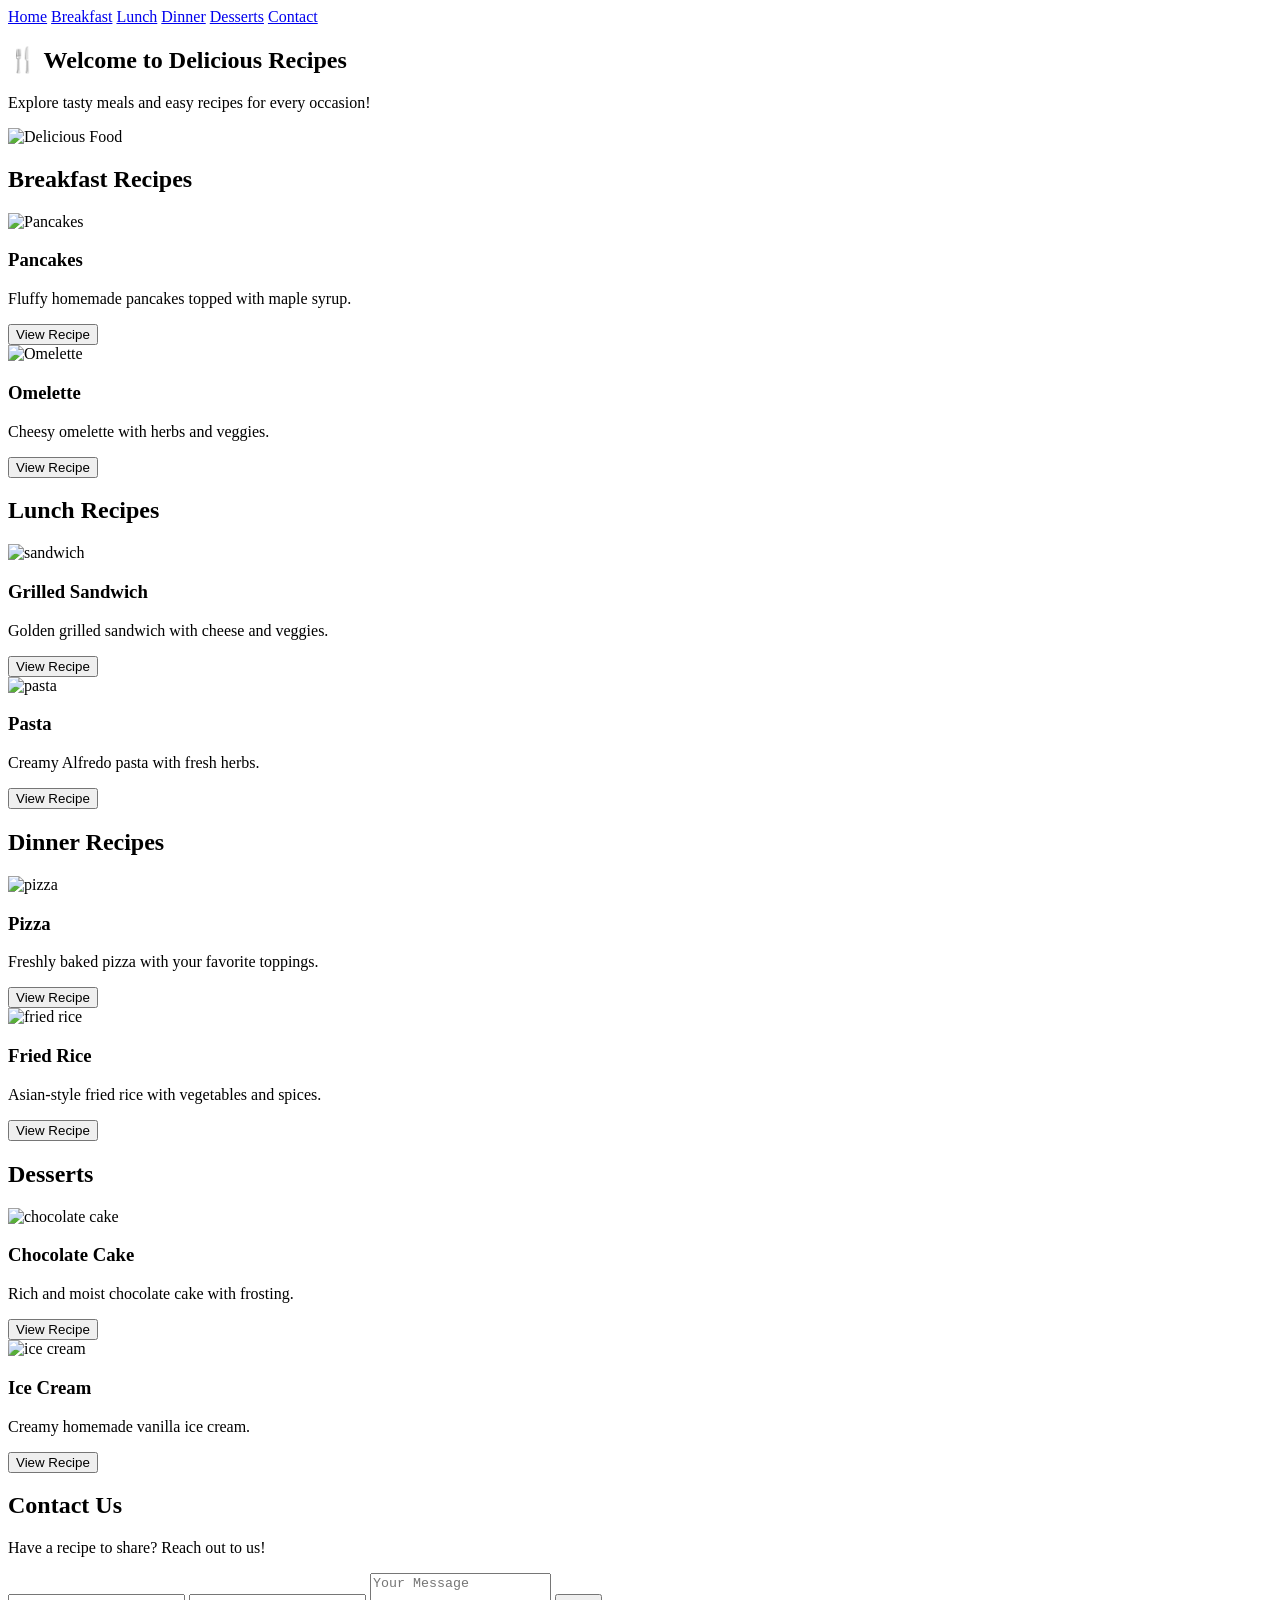
==== index.html @ 15e744cb "Update and rename navigation menu/index.html to index.html" ====
<!DOCTYPE html>
<html lang="en">
<head>
  <meta charset="UTF-8">
  <meta name="viewport" content="width=device-width, initial-scale=1.0">
  <title>Delicious Recipes</title>
  <link rel="stylesheet" href="style.css">
</head>
<body>

  <nav>
    <a href="#home">Home</a>
    <a href="#breakfast">Breakfast</a>
    <a href="#lunch">Lunch</a>
    <a href="#dinner">Dinner</a>
    <a href="#desserts">Desserts</a>
    <a href="#contact">Contact</a>
  </nav>

  <section id="home" class="home">
    <h1>🍴 Welcome to Delicious Recipes</h1>
    <p>Explore tasty meals and easy recipes for every occasion!</p>
    <img src="images/home-food.jpg" alt="Delicious Food">
  </section>

  <section id="breakfast" class="breakfast">
    <h1>Breakfast Recipes</h1>
    <div class="recipe-grid">
      <div class="recipe-card">
        <img src="images/pancakes.jpg" alt="Pancakes">
        <h3>Pancakes</h3>
        <p>Fluffy homemade pancakes topped with maple syrup.</p>
        <button>View Recipe</button>
      </div>
      <div class="recipe-card">
        <img src="images/omelette.jpg" alt="Omelette">
        <h3>Omelette</h3>
        <p>Cheesy omelette with herbs and veggies.</p>
        <button>View Recipe</button>
      </div>
    </div>
  </section>
  
  <section id="lunch" class="lunch">
    <h1>Lunch Recipes</h1>
    <div class="recipe-grid">
      <div class="recipe-card">
        <img src="images/sandwich.jpg" alt="sandwich">
        <h3>Grilled Sandwich</h3>
        <p>Golden grilled sandwich with cheese and veggies.</p>
        <button>View Recipe</button>
      </div>
      <div class="recipe-card">
        <img src="images/pasta.jpg" alt="pasta">
        <h3>Pasta</h3>
        <p>Creamy Alfredo pasta with fresh herbs.</p>
        <button>View Recipe</button>
      </div>
    </div>
  </section>

  <section id="dinner" class="dinner">
    <h1>Dinner Recipes</h1>
    <div class="recipe-grid">
      <div class="recipe-card">
        <img src="images/pizza.jpg" alt="pizza">
        <h3>Pizza</h3>
        <p>Freshly baked pizza with your favorite toppings.</p>
        <button>View Recipe</button>
      </div>
      <div class="recipe-card">
        <img src="images/fried rice.jpg" alt="fried rice">
        <h3>Fried Rice</h3>
        <p>Asian-style fried rice with vegetables and spices.</p>
        <button>View Recipe</button>
      </div>
    </div>
  </section>

  <section id="desserts" class="desserts">
    <h1>Desserts</h1>
    <div class="recipe-grid">
      <div class="recipe-card">
         <img src="images/chocolate cake.jpg" alt="chocolate cake">
        <h3>Chocolate Cake</h3>
        <p>Rich and moist chocolate cake with frosting.</p>
        <button>View Recipe</button>
      </div>
      <div class="recipe-card">
         <img src="images/ice cream.jpg" alt="ice cream">
        <h3>Ice Cream</h3>
        <p>Creamy homemade vanilla ice cream.</p>
        <button>View Recipe</button>
      </div>
    </div>
  </section>

  <section id="contact" class="contact">
    <h1>Contact Us</h1>
    <p>Have a recipe to share? Reach out to us!</p>
    <form>
      <input type="text" placeholder="Your Name" required>
      <input type="email" placeholder="Your Email" required>
      <textarea placeholder="Your Message"></textarea>
      <button type="submit">Send</button>
    </form>
  </section>

</body>
</html>
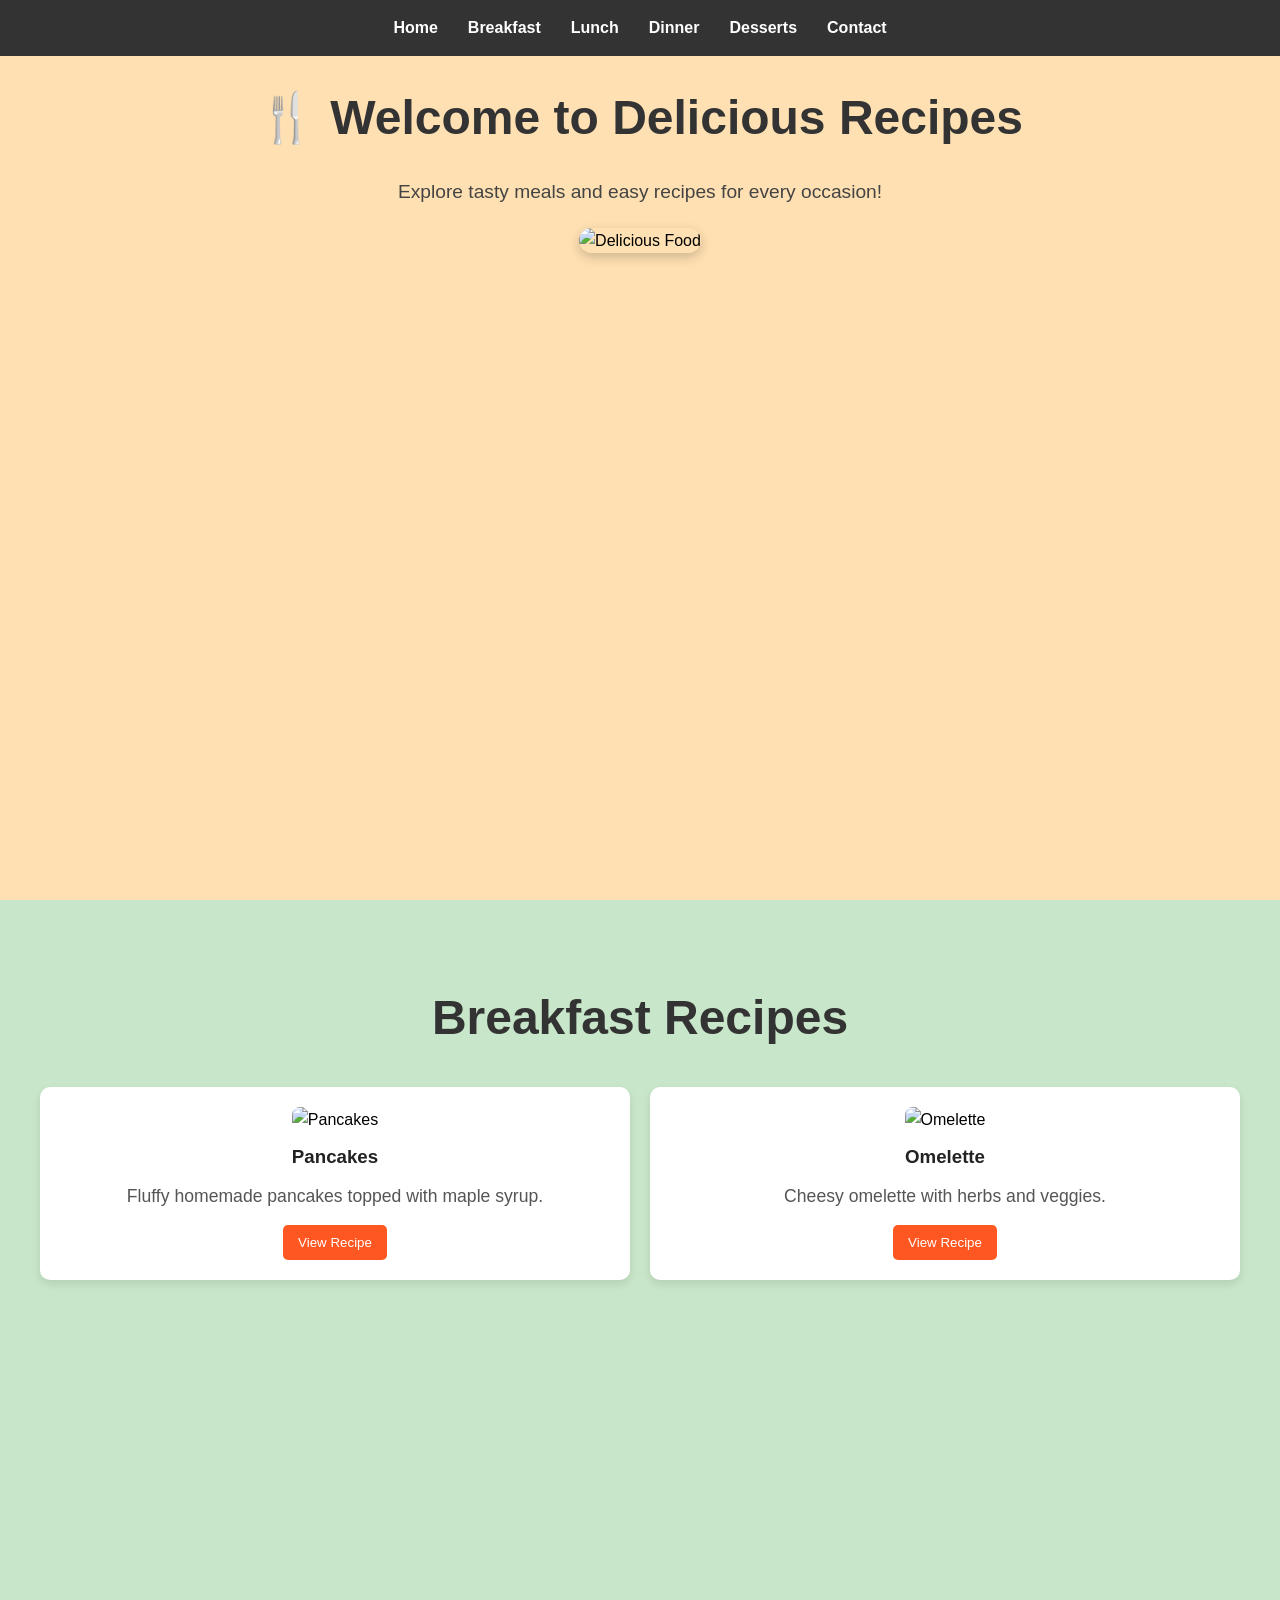
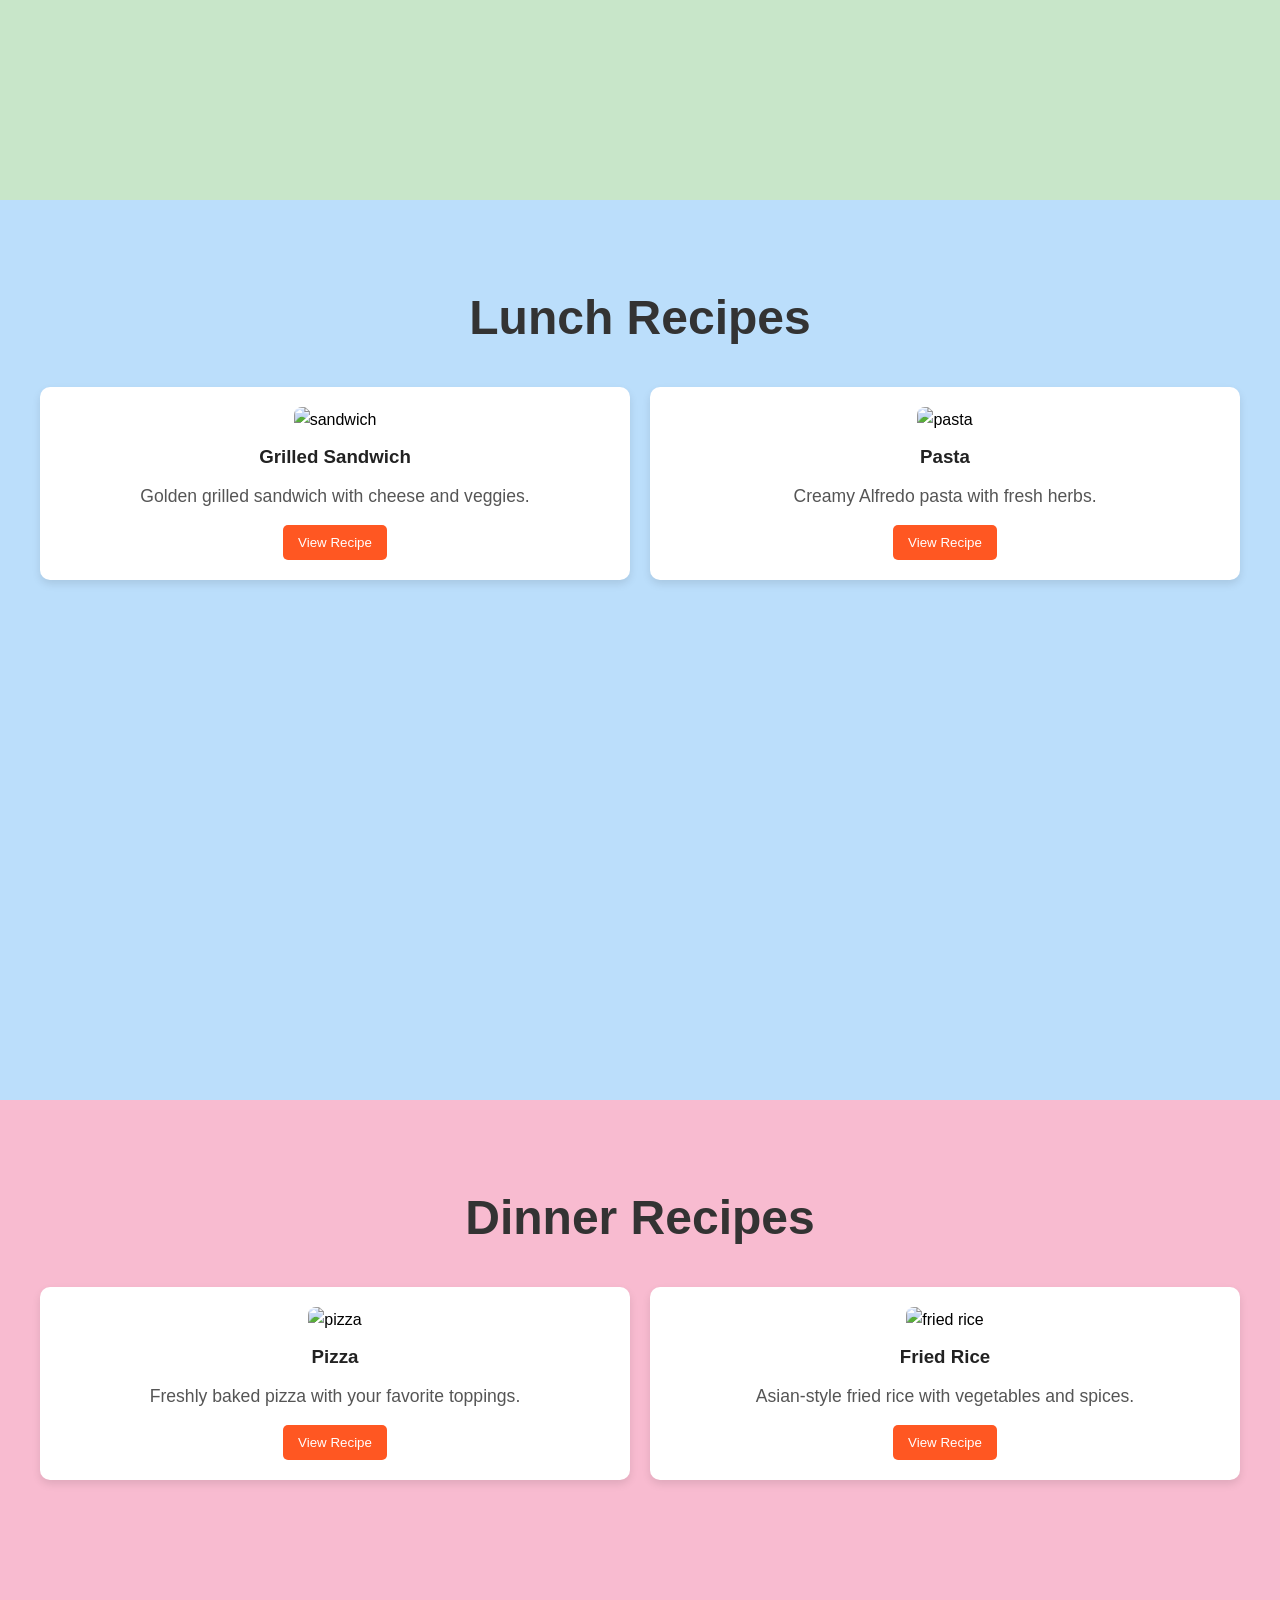
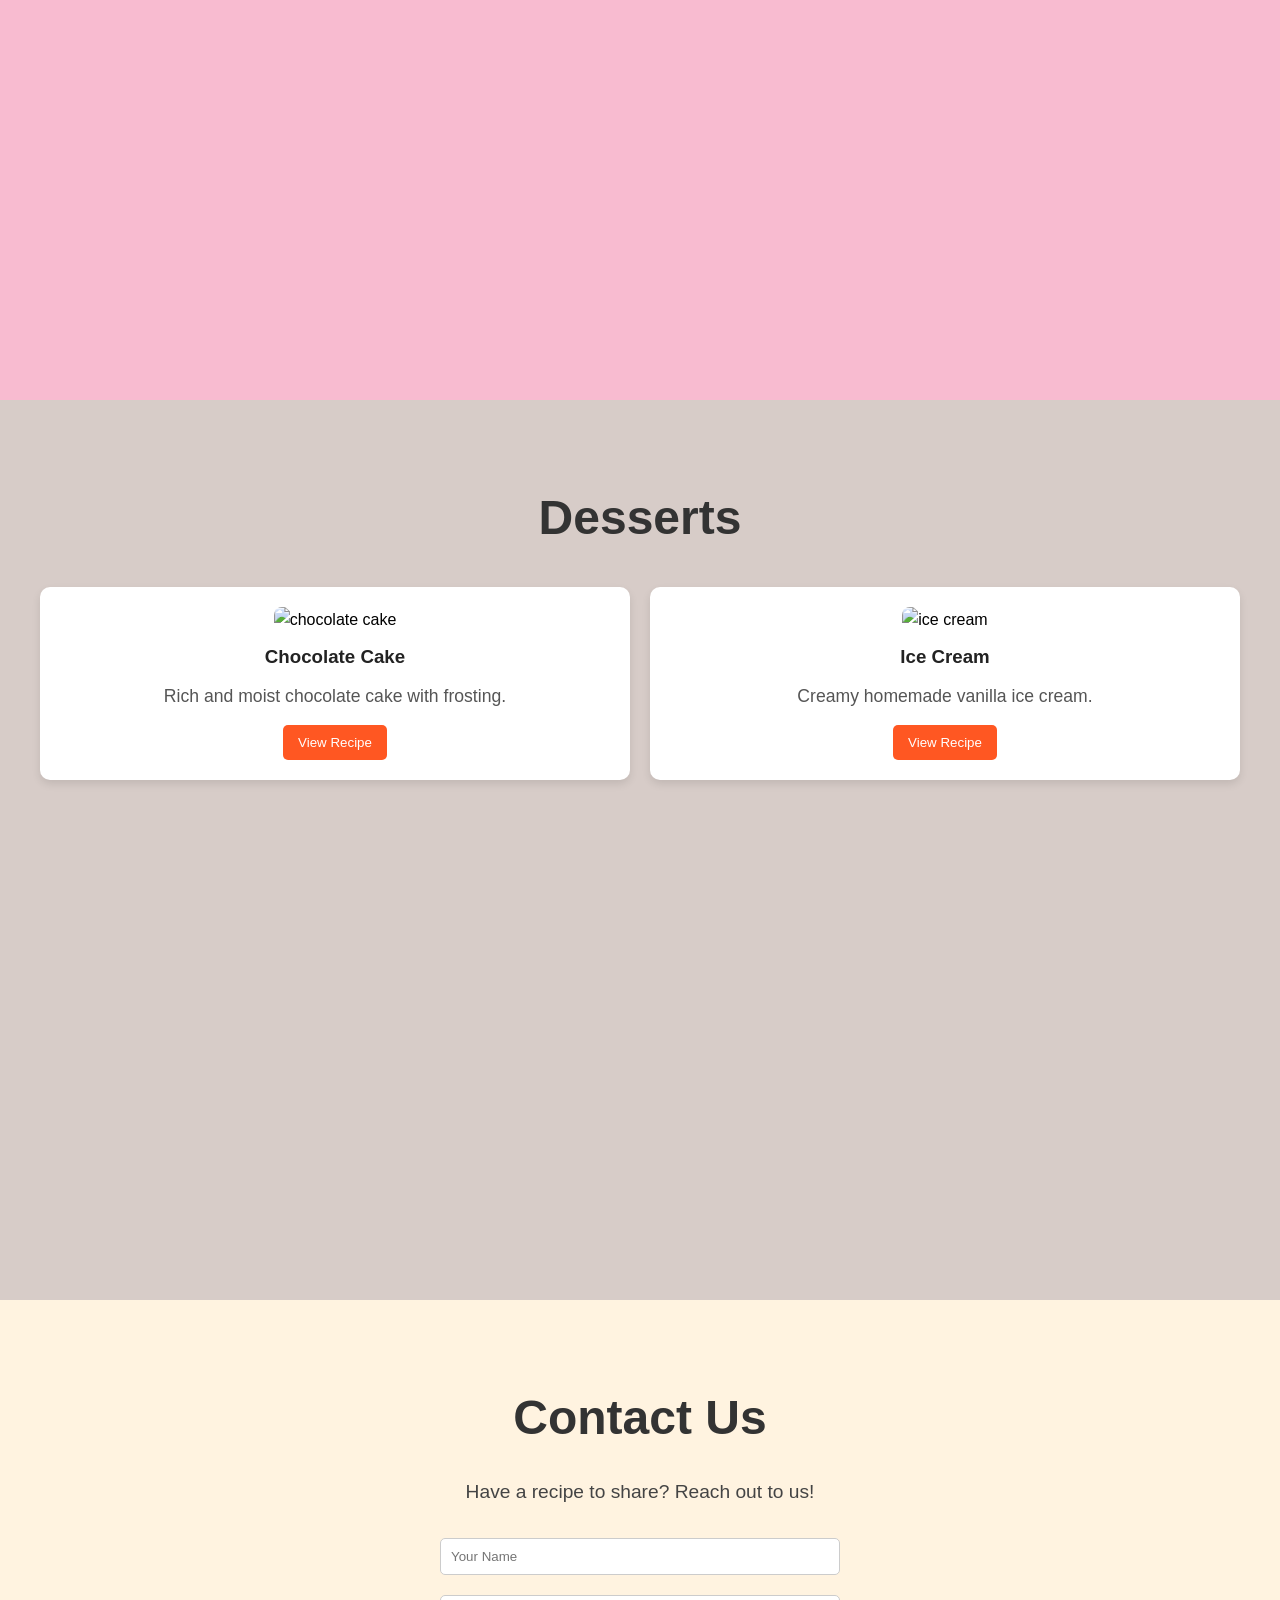
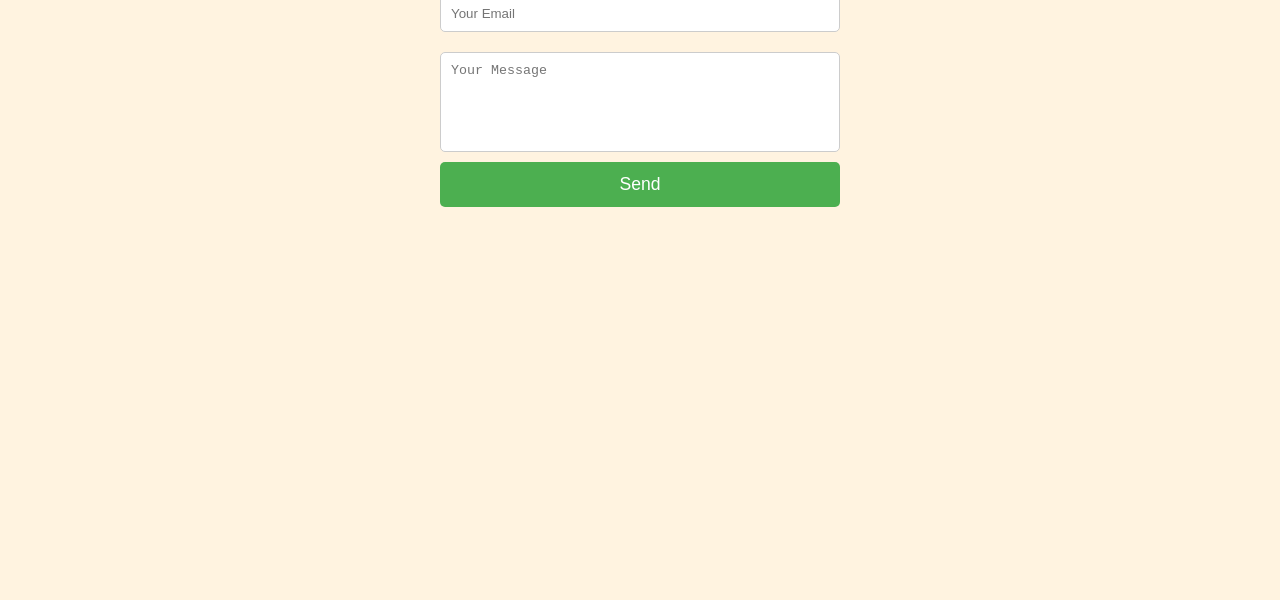
==== commit 9f7fbba1: "Update index.html" ====
--- a/index.html
+++ b/index.html
@@ -20,7 +20,7 @@
   <section id="home" class="home">
     <h1>🍴 Welcome to Delicious Recipes</h1>
     <p>Explore tasty meals and easy recipes for every occasion!</p>
-    <img src="images/home-food.jpg" alt="Delicious Food">
+    <img src="images/Delicious.JPG" alt="Delicious Food">
   </section>
 
   <section id="breakfast" class="breakfast">
@@ -116,3 +116,4 @@
 
 
 
+
--- a/style.css
+++ b/style.css
@@ -0,0 +1,156 @@
+*{
+  margin: 0;
+  padding: 0;
+  box-sizing: border-box;
+}
+
+body {
+  font-family: Arial, sans-serif;
+  line-height: 1.6;
+  background: #fafafa;
+}
+
+nav {
+  background: #333;
+  position: fixed;
+  top: 0;
+  left: 0;
+  width: 100%;
+  padding: 15px 20px;
+  display: flex;
+  justify-content: center;
+  z-index: 1000;
+}
+
+nav a {
+  color: white;
+  text-decoration: none;
+  margin: 0 15px;
+  font-weight: bold;
+  transition: color 0.3s, transform 0.2s;
+}
+
+nav a:hover {
+  color: #ff5722;
+  transform: scale(1.1);
+}
+
+section {
+  min-height: 100vh;
+  padding: 80px 20px;
+  text-align: center;
+}
+
+.home { background: #ffe0b2; }
+.breakfast { background: #c8e6c9; }
+.lunch { background: #bbdefb; }
+.dinner { background: #f8bbd0; }
+.desserts { background: #d7ccc8; }
+.contact { background: #fff3e0; }
+
+h1 {
+  font-size: 3rem;
+  margin-bottom: 20px;
+  color: #333;
+}
+
+p {
+  font-size: 1.2rem;
+  max-width: 700px;
+  margin: auto;
+  color: #444;
+}
+
+.recipe-grid {
+  display: grid;
+  grid-template-columns: repeat(auto-fit, minmax(220px, 1fr));
+  gap: 20px;
+  margin-top: 30px;
+  padding: 0 20px;
+}
+
+.recipe-card {
+  background: white;
+  padding: 20px;
+  border-radius: 10px;
+  box-shadow: 0 4px 8px rgba(0,0,0,0.1);
+  transition: transform 0.3s;
+}
+
+.recipe-card:hover {
+  transform: translateY(-5px);
+}
+
+.recipe-card h3 {
+  margin-bottom: 10px;
+  color: #222;
+}
+
+.recipe-card p {
+  font-size: 1.1rem;
+  margin-bottom: 15px;
+  color: #555;
+}
+
+button {
+  background: #ff5722;
+  color: white;
+  border: none;
+  padding: 10px 15px;
+  border-radius: 5px;
+  cursor: pointer;
+  transition: background 0.3s;
+}
+
+button:hover {
+  background: #e64a19;
+}
+
+form {
+  max-width: 400px;
+  margin: 20px auto;
+  display: flex;
+  flex-direction: column;
+}
+
+form input, form textarea {
+  margin: 10px 0;
+  padding: 10px;
+  border-radius: 5px;
+  border: 1px solid #ccc;
+}
+
+form textarea {
+  resize: none;
+  height: 100px;
+}
+
+form button {
+  background: #4caf50;
+  padding: 12px;
+  font-size: 1.1rem;
+}
+
+form button:hover {
+  background: #388e3c;
+}
+
+html {
+  scroll-behavior: smooth;
+}
+
+.home img {
+  margin-top: 20px;
+  max-width: 90%;
+  height: auto;
+  border-radius: 15px;
+  box-shadow: 0 4px 12px rgba(0,0,0,0.2);
+}
+.recipe-card img {
+  width: 100%;        
+  height: auto;       
+  max-height: 200px;  
+  object-fit: contain; 
+  border-radius: 8px;
+  margin-bottom: 10px;
+}
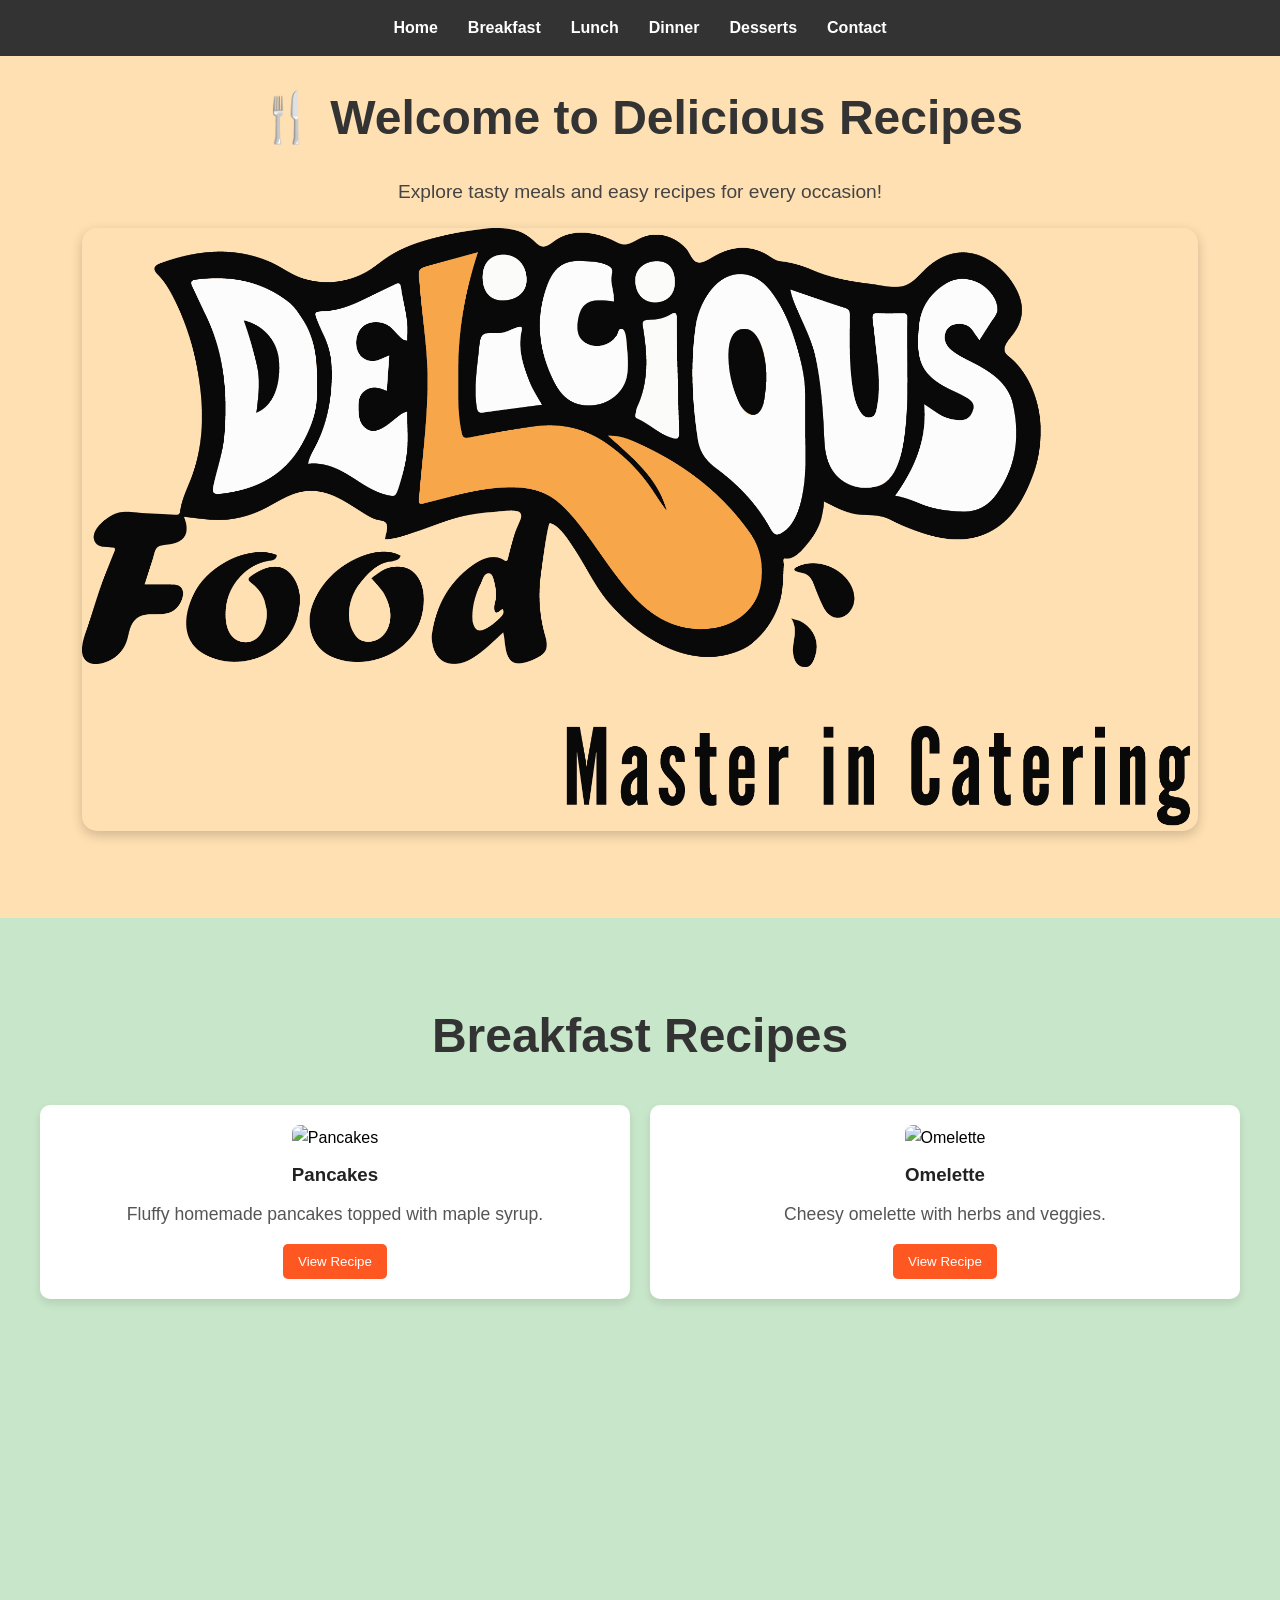
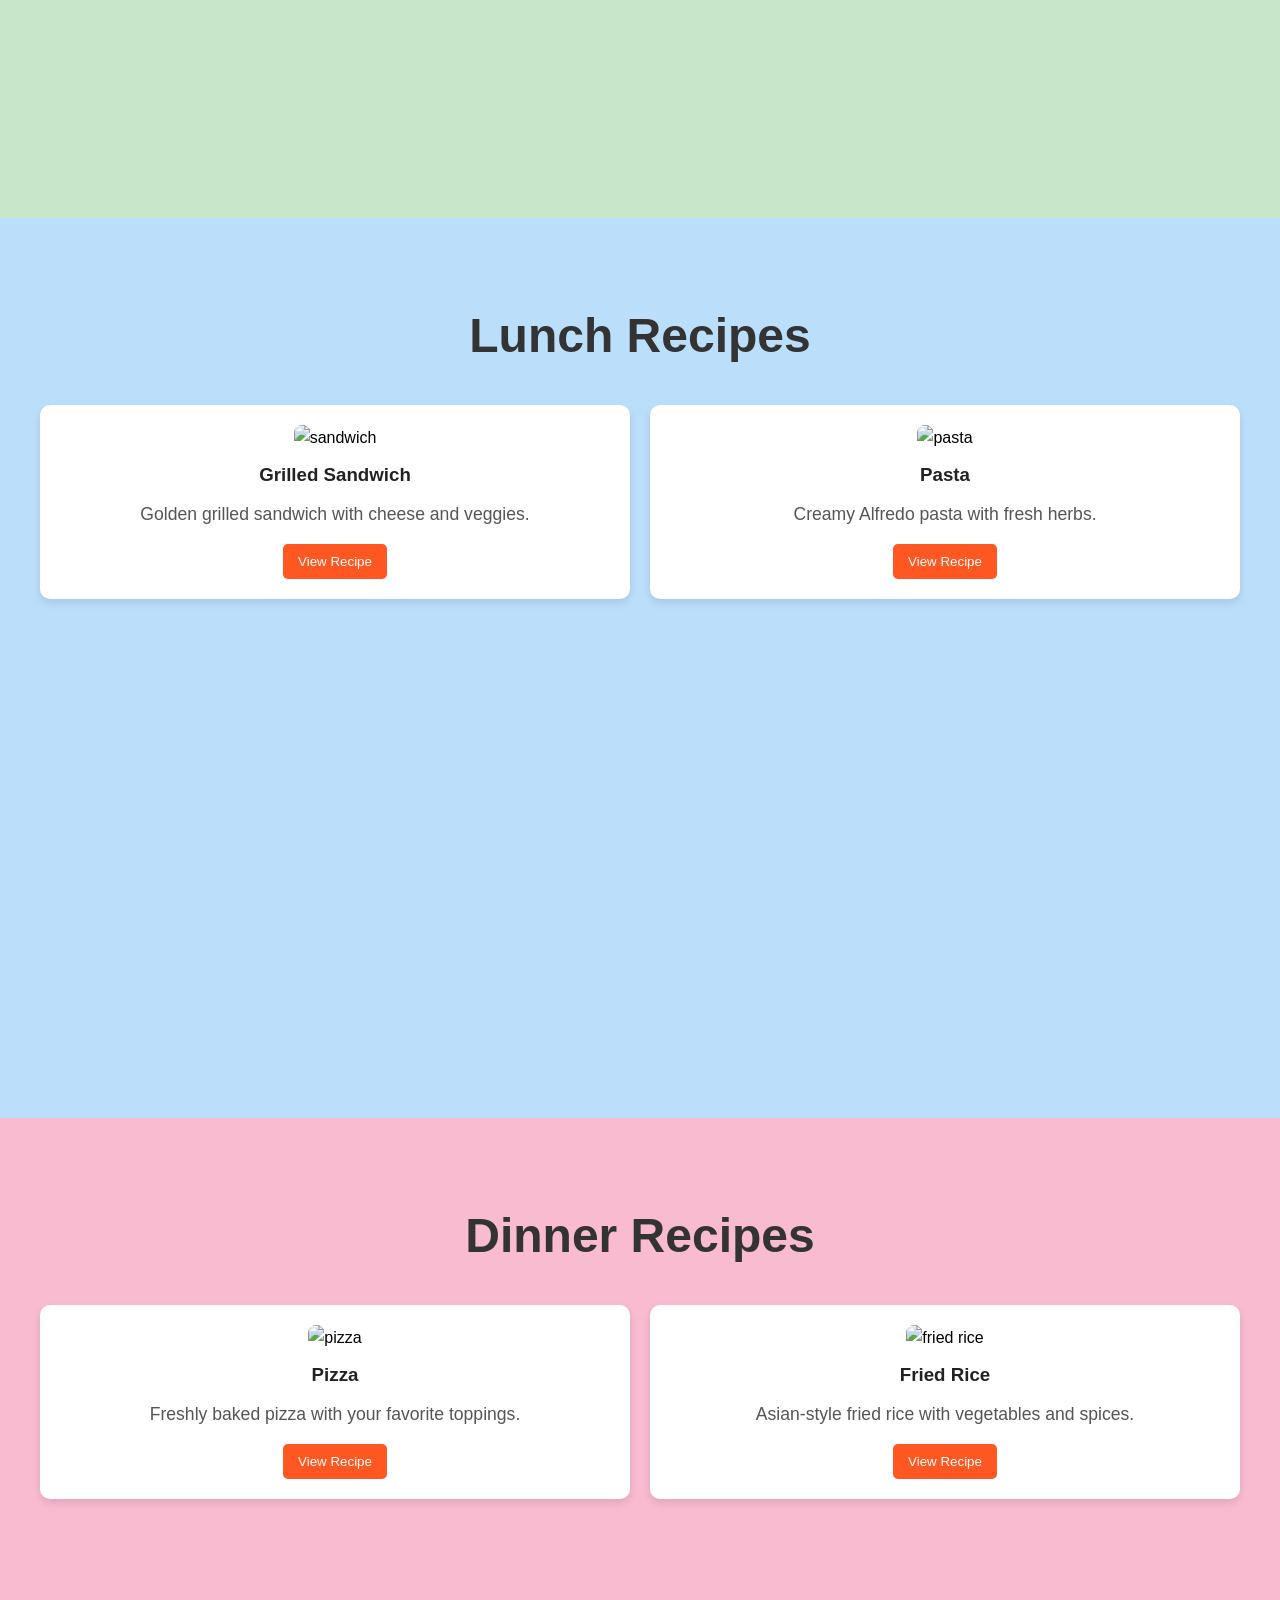
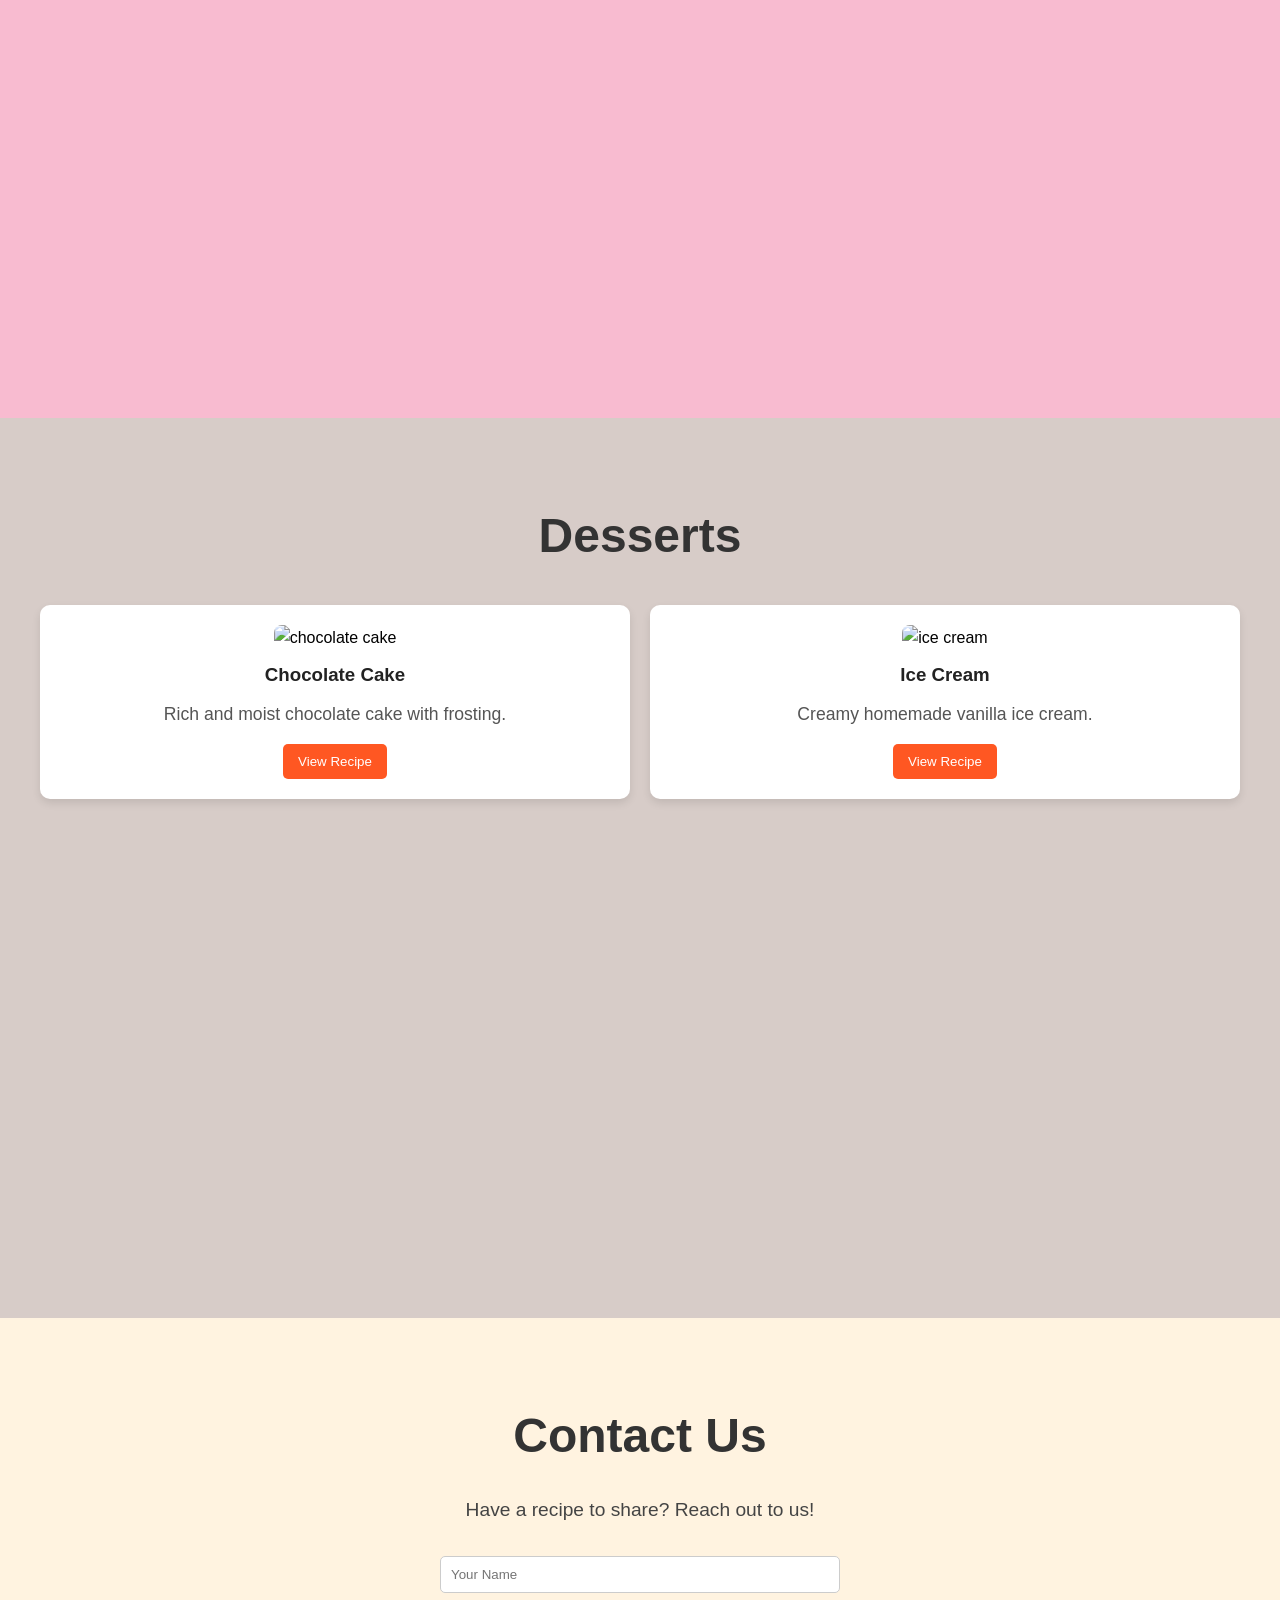
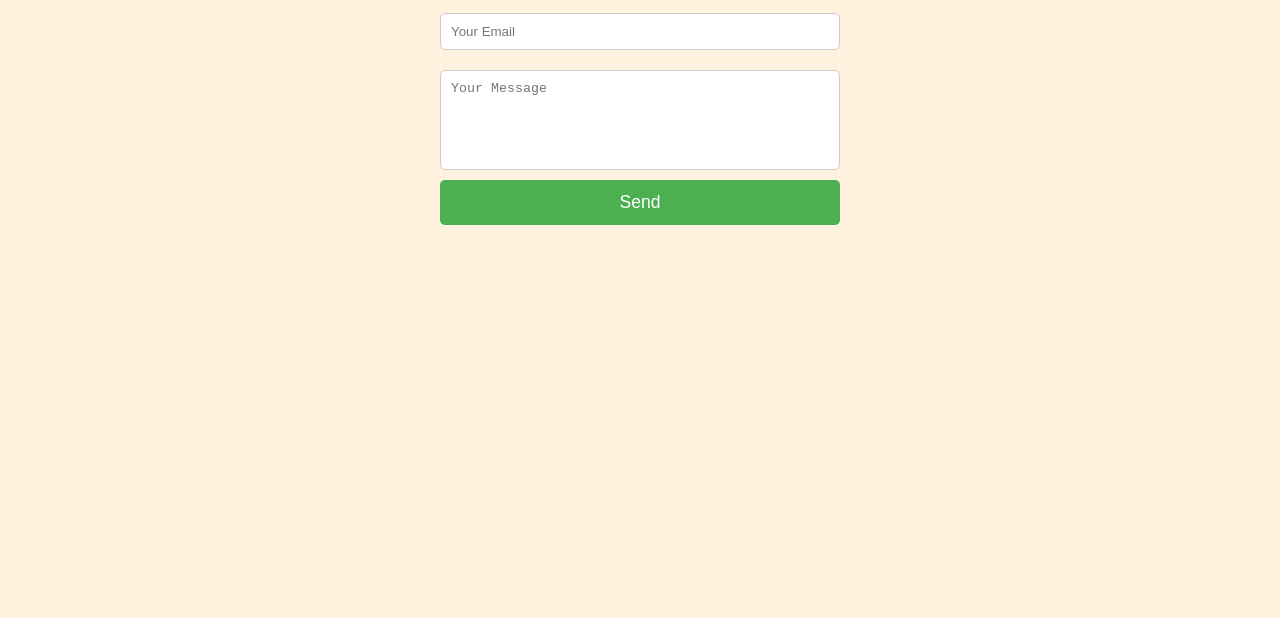
==== commit 470c4304: "Update index.html" ====
--- a/index.html
+++ b/index.html
@@ -20,7 +20,7 @@
   <section id="home" class="home">
     <h1>🍴 Welcome to Delicious Recipes</h1>
     <p>Explore tasty meals and easy recipes for every occasion!</p>
-    <img src="images/Delicious.JPG" alt="Delicious Food">
+    <img src="home-food.jpg" alt="home-food">
   </section>
 
   <section id="breakfast" class="breakfast">
@@ -117,3 +117,4 @@
 
 
 
+
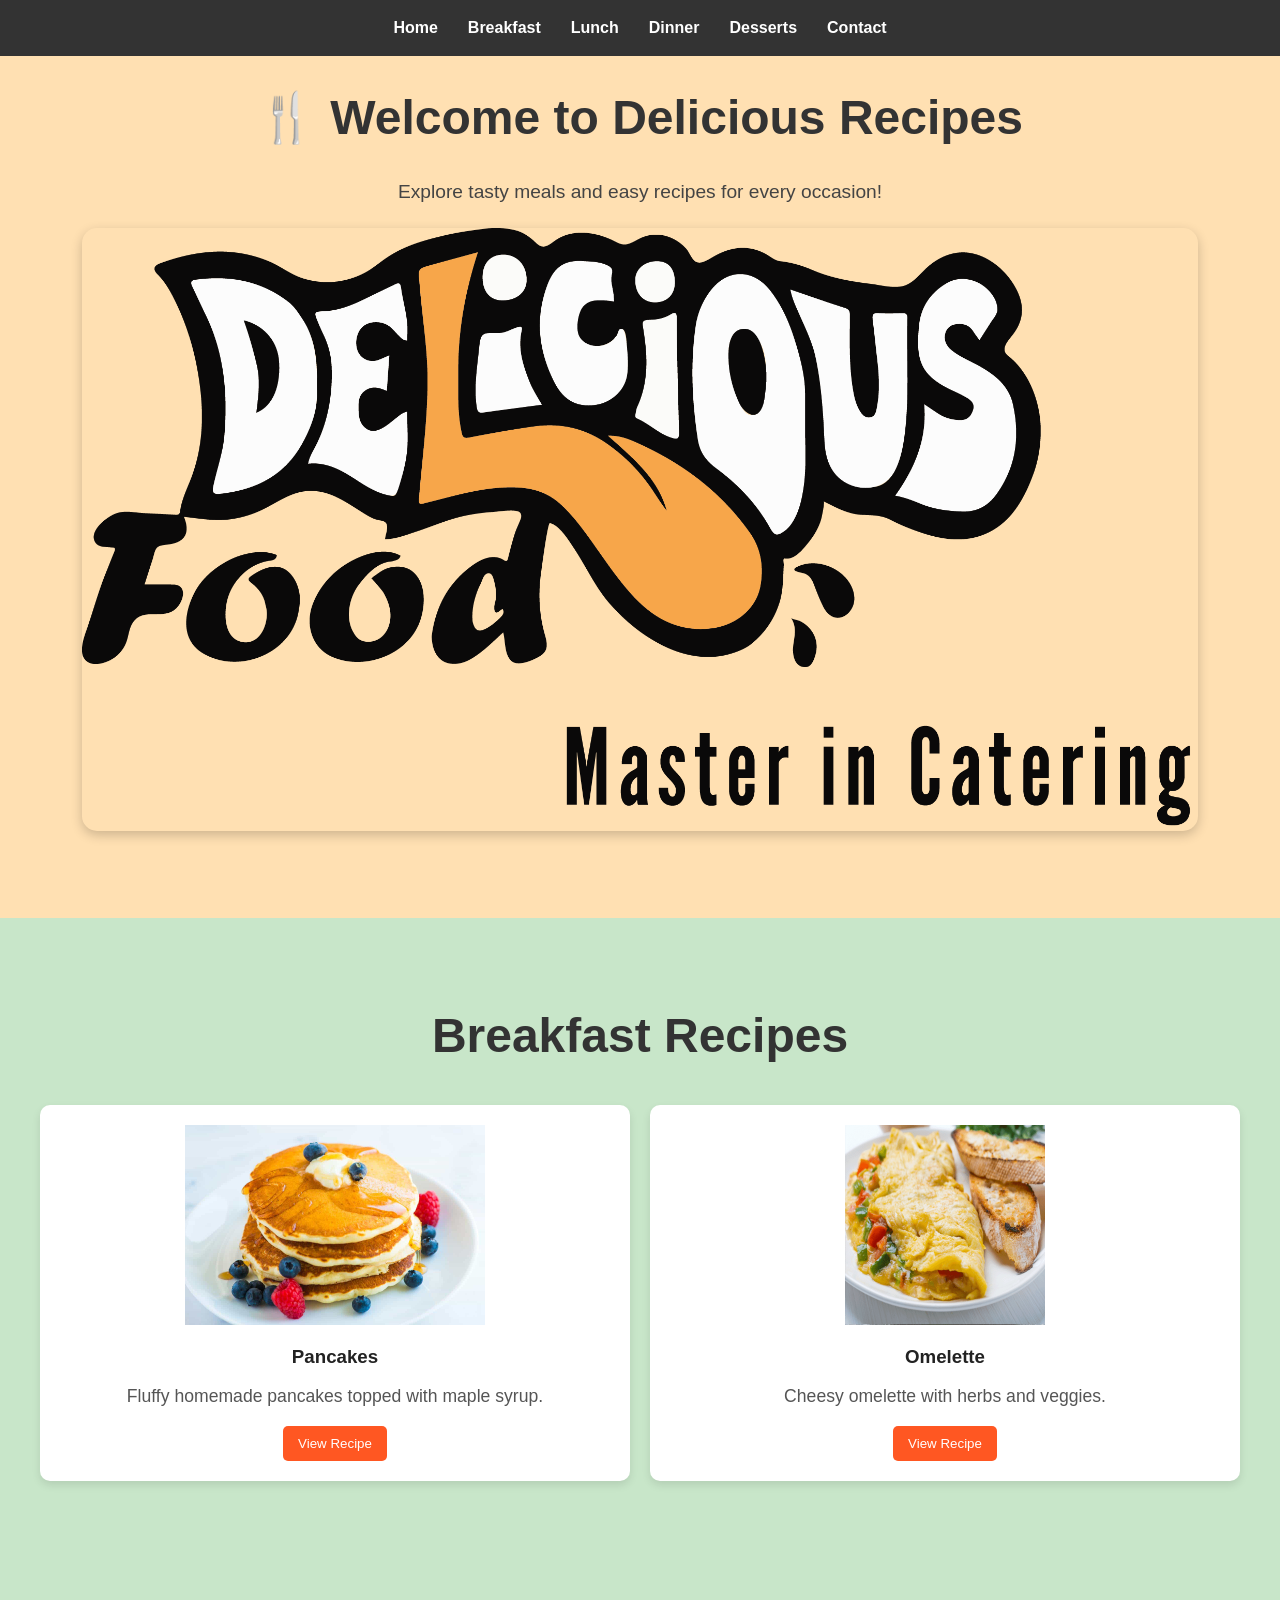
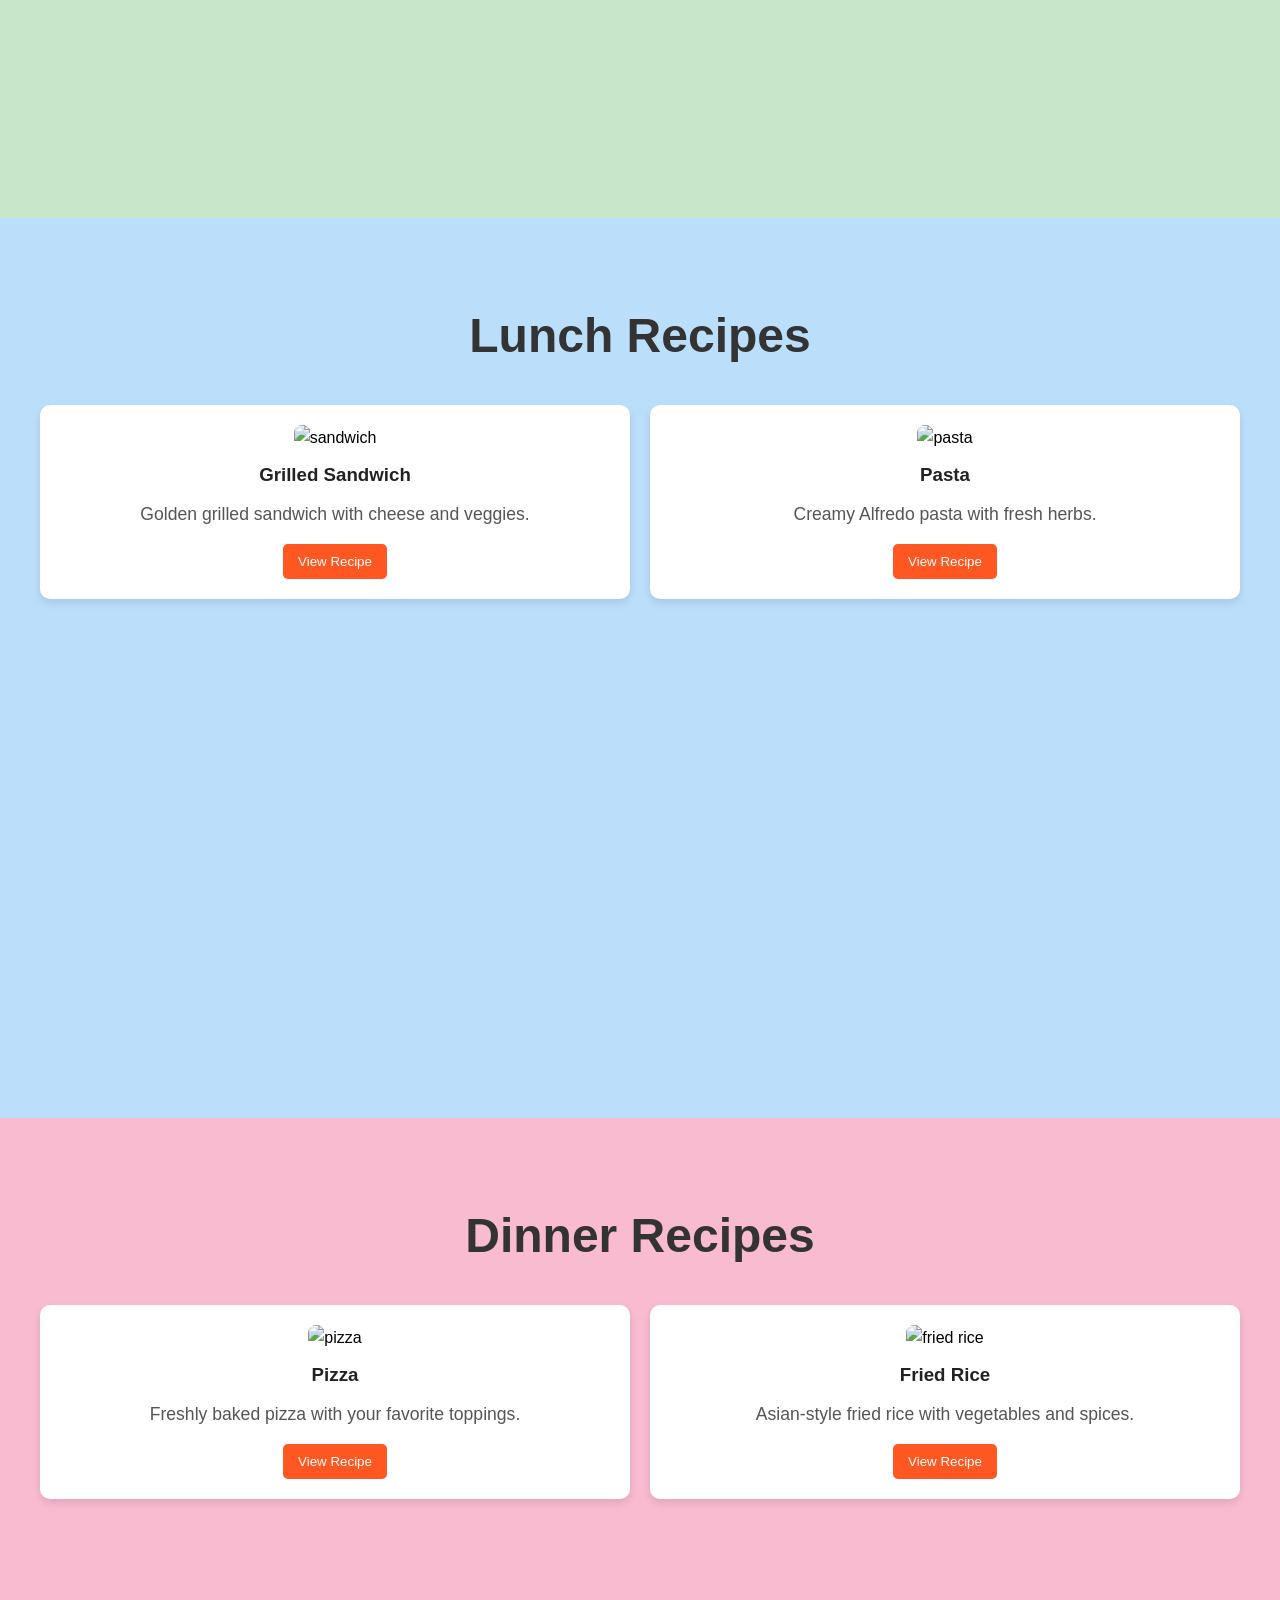
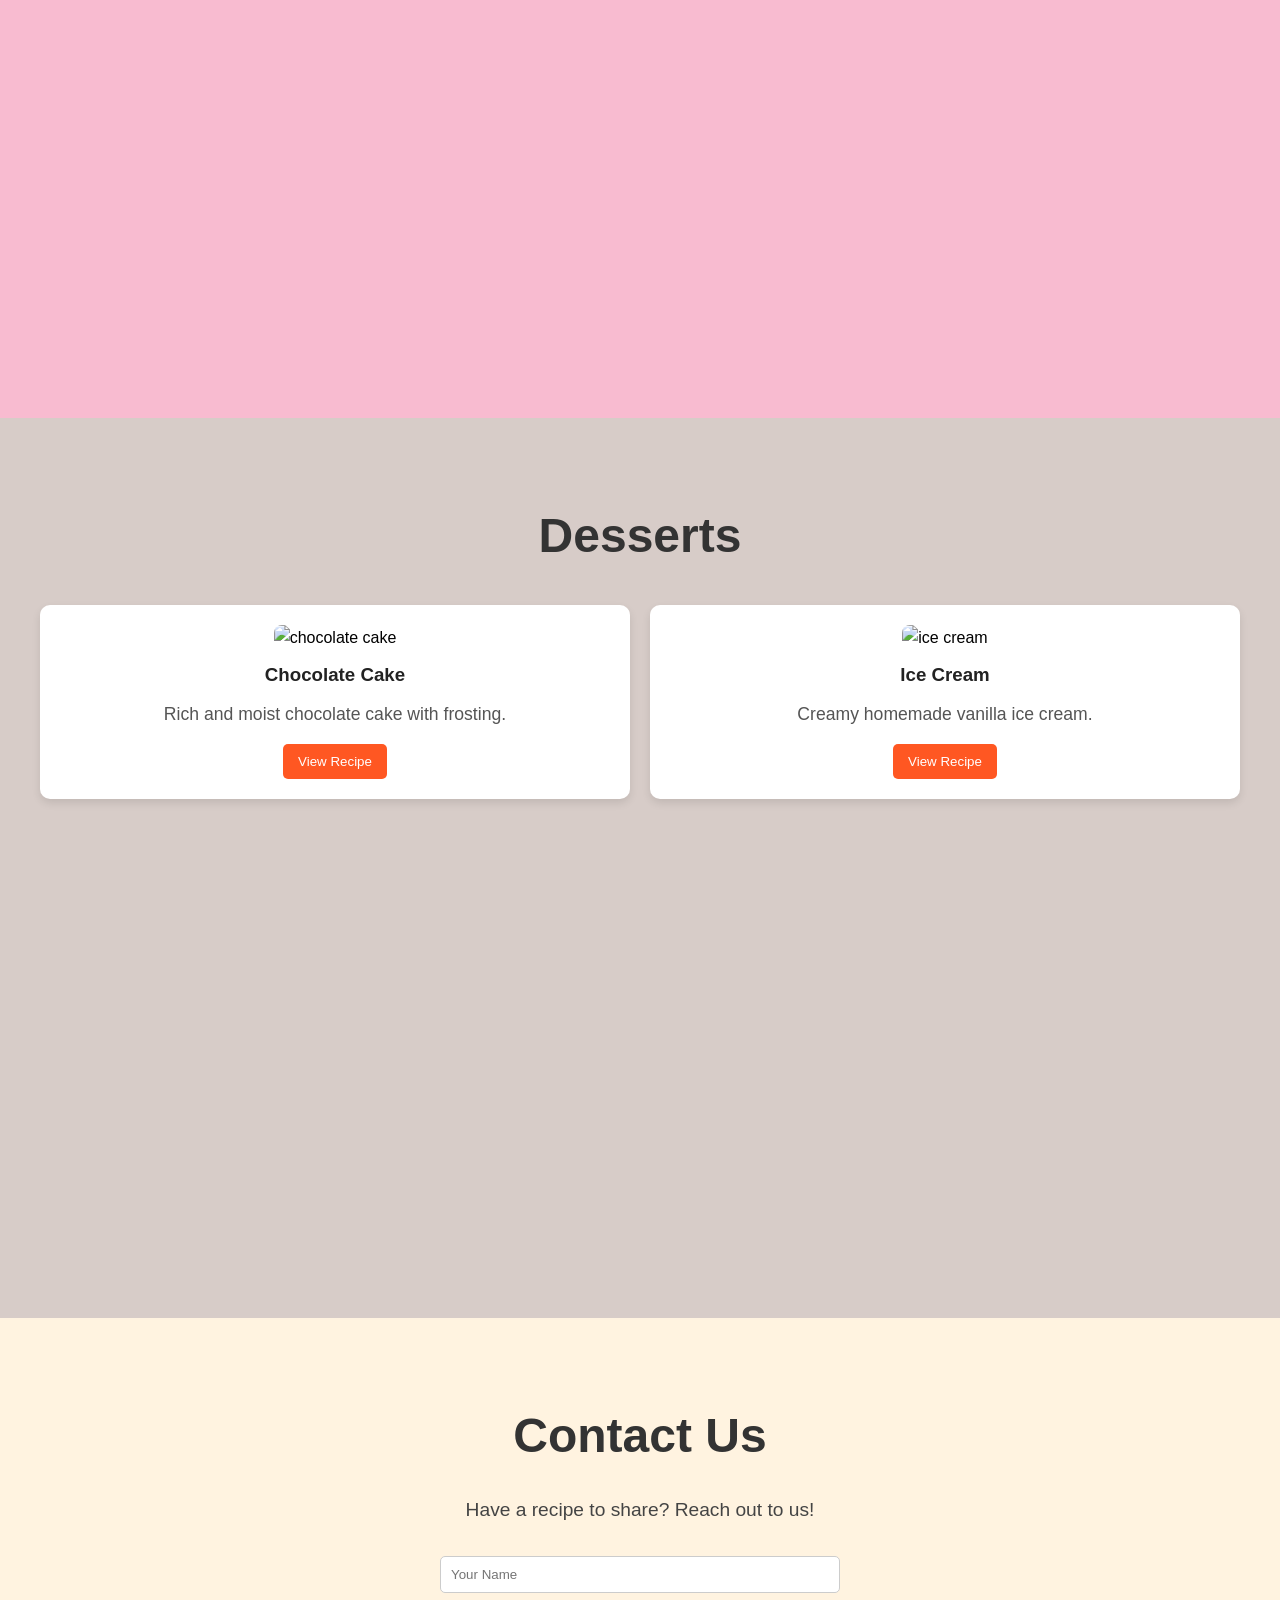
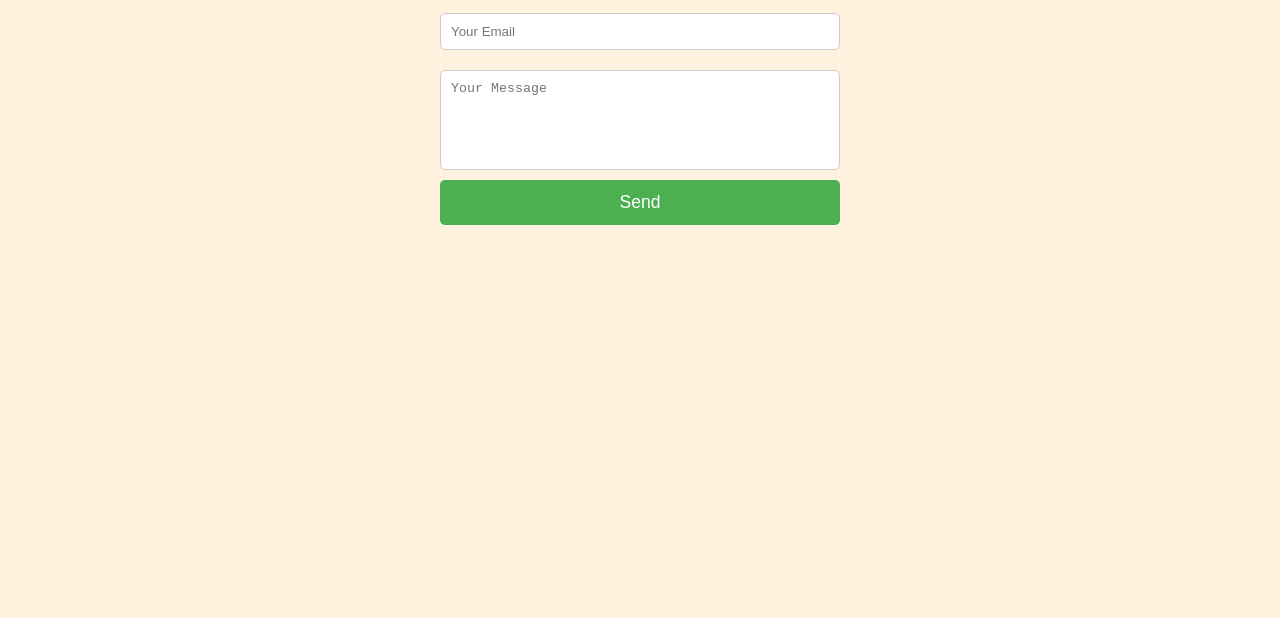
==== commit 02e15068: "Update index.html" ====
--- a/index.html
+++ b/index.html
@@ -27,13 +27,13 @@
     <h1>Breakfast Recipes</h1>
     <div class="recipe-grid">
       <div class="recipe-card">
-        <img src="images/pancakes.jpg" alt="Pancakes">
+        <img src="pancakes.jpg" alt="Pancakes">
         <h3>Pancakes</h3>
         <p>Fluffy homemade pancakes topped with maple syrup.</p>
         <button>View Recipe</button>
       </div>
       <div class="recipe-card">
-        <img src="images/omelette.jpg" alt="Omelette">
+        <img src="omelette.jpg" alt="Omelette">
         <h3>Omelette</h3>
         <p>Cheesy omelette with herbs and veggies.</p>
         <button>View Recipe</button>
@@ -118,3 +118,4 @@
 
 
 
+
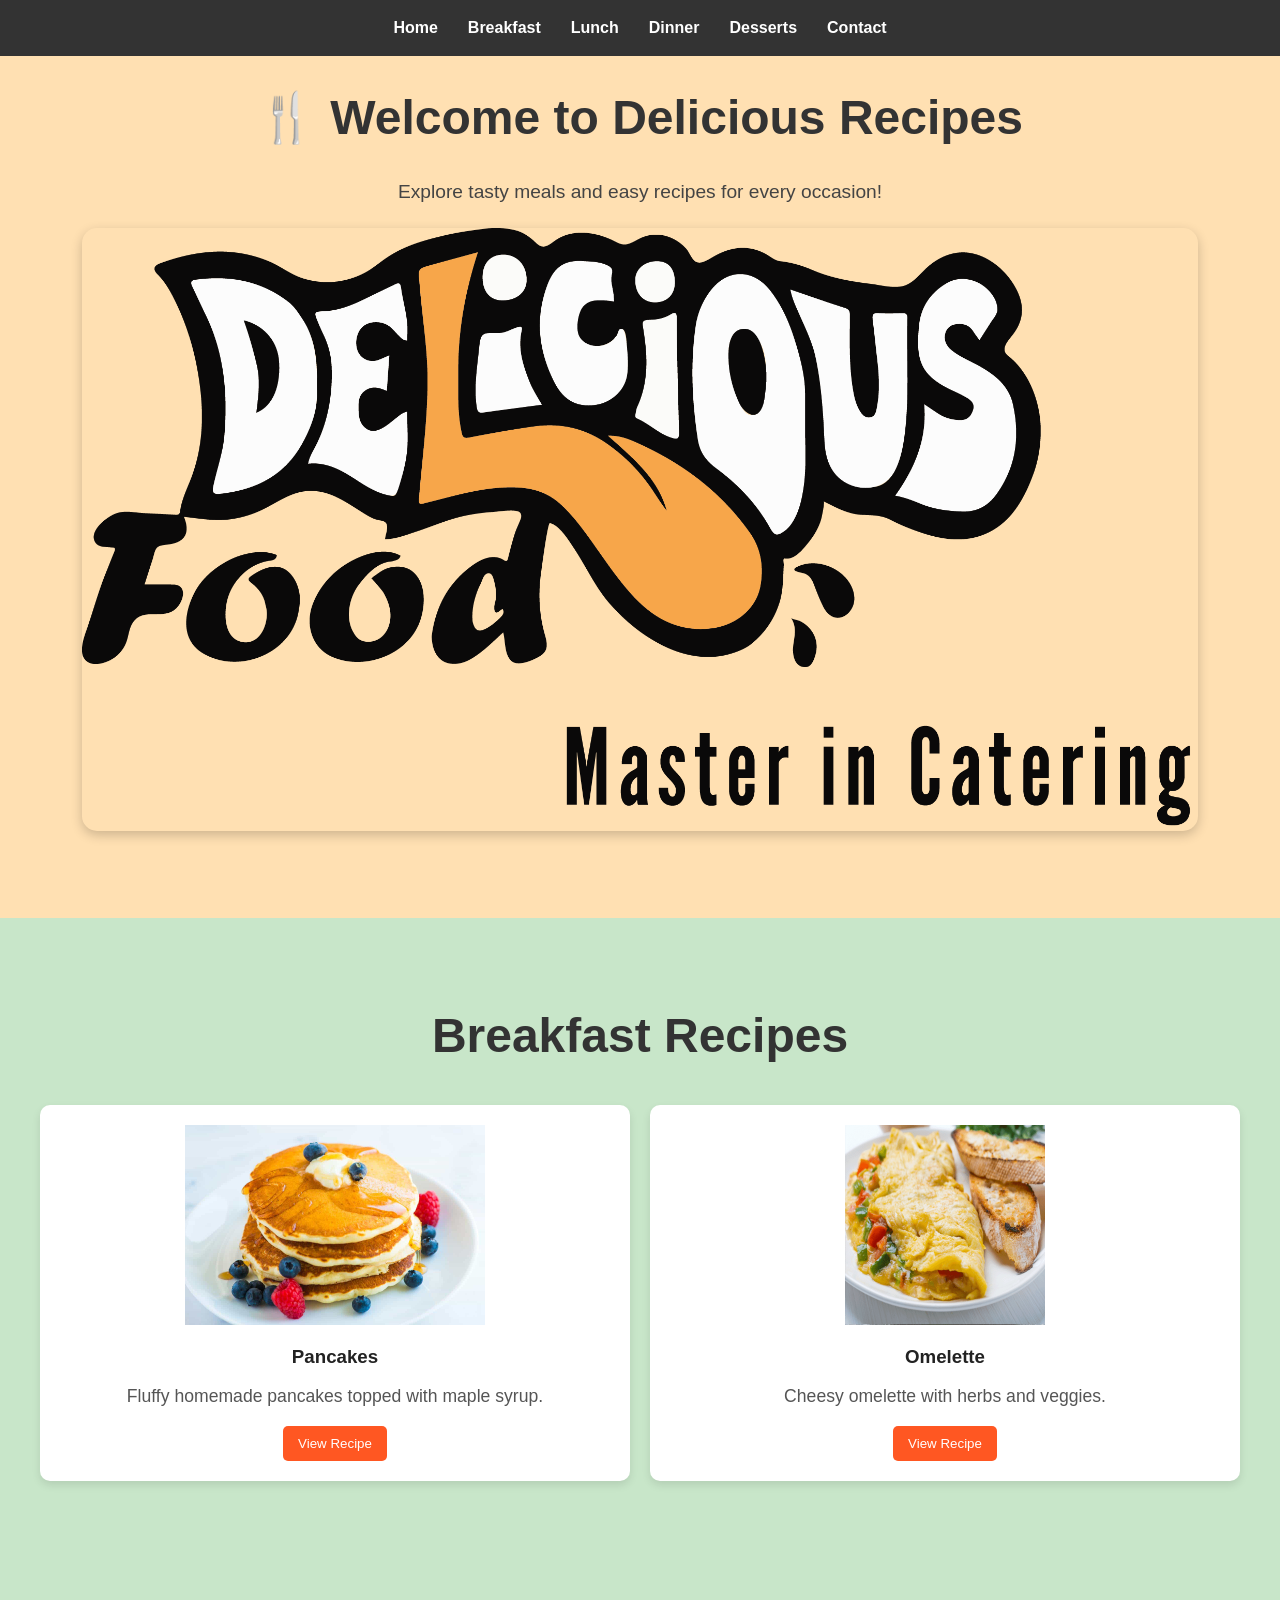
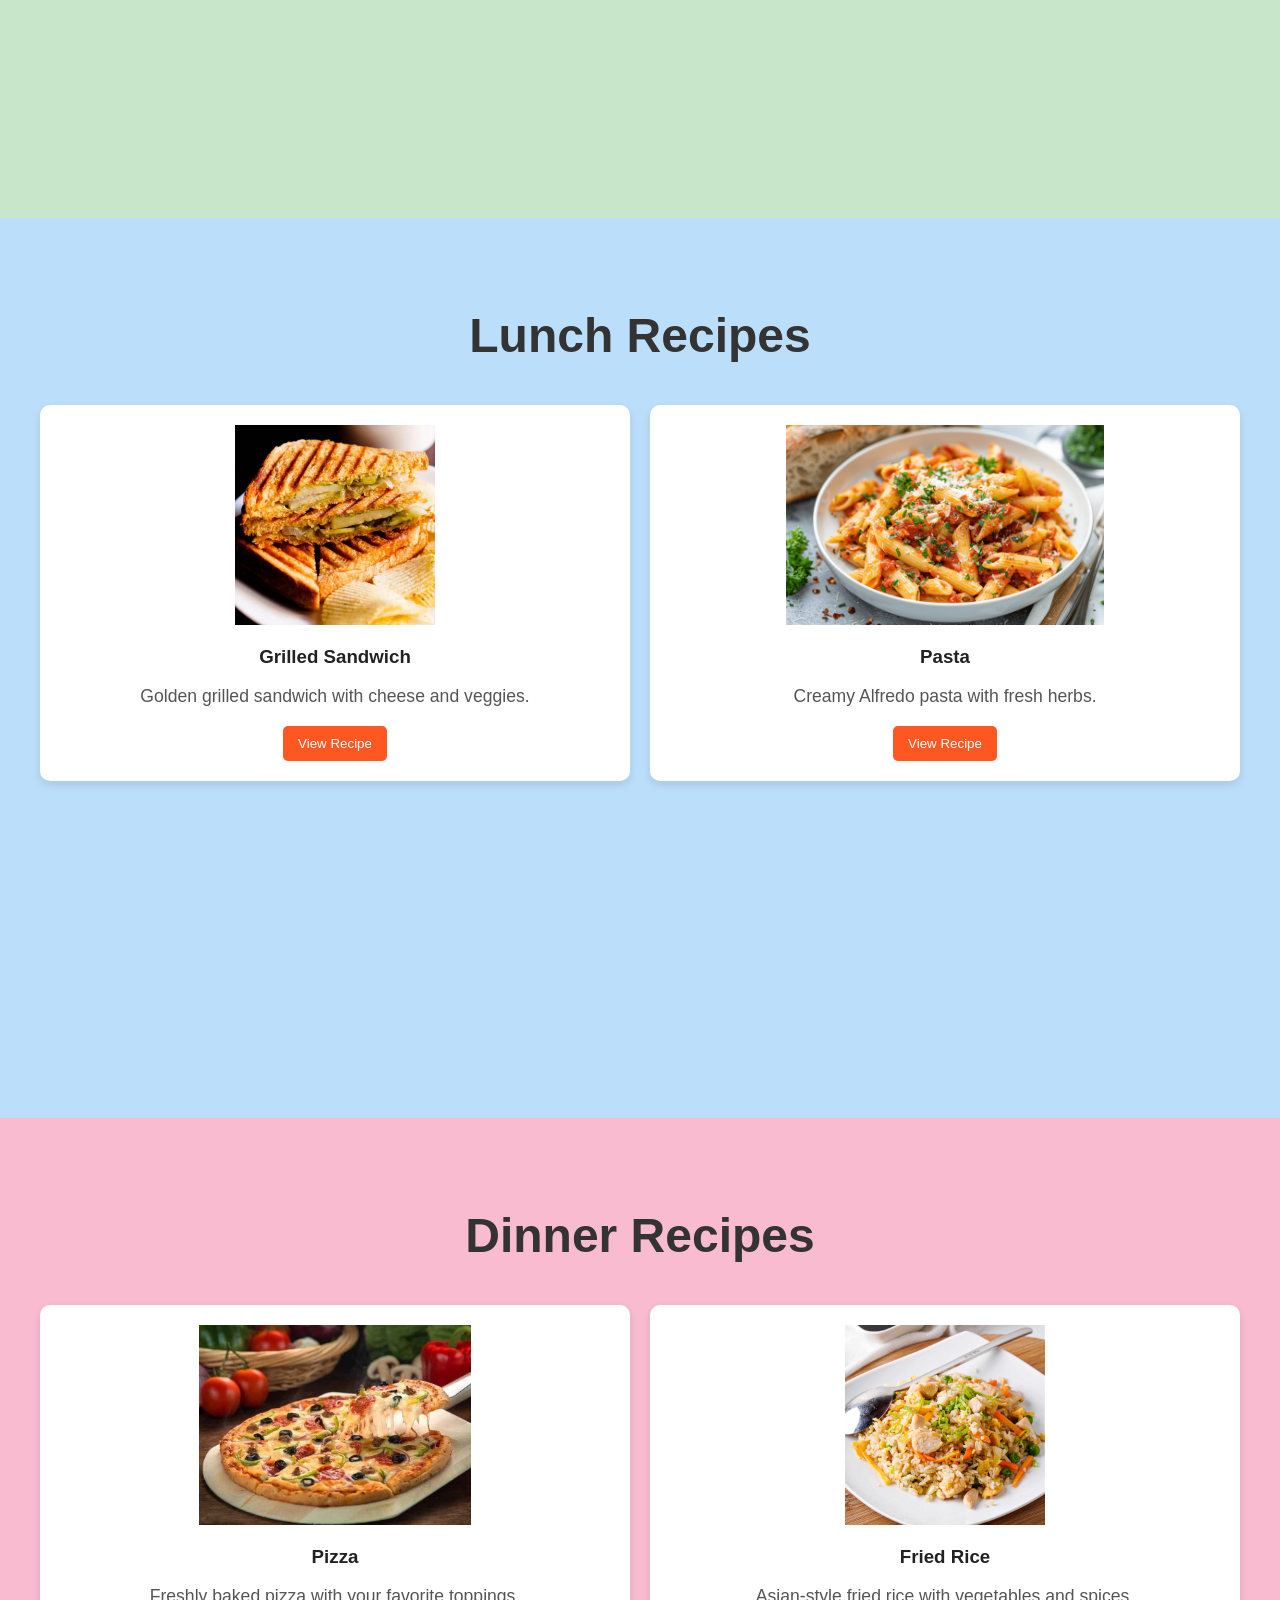
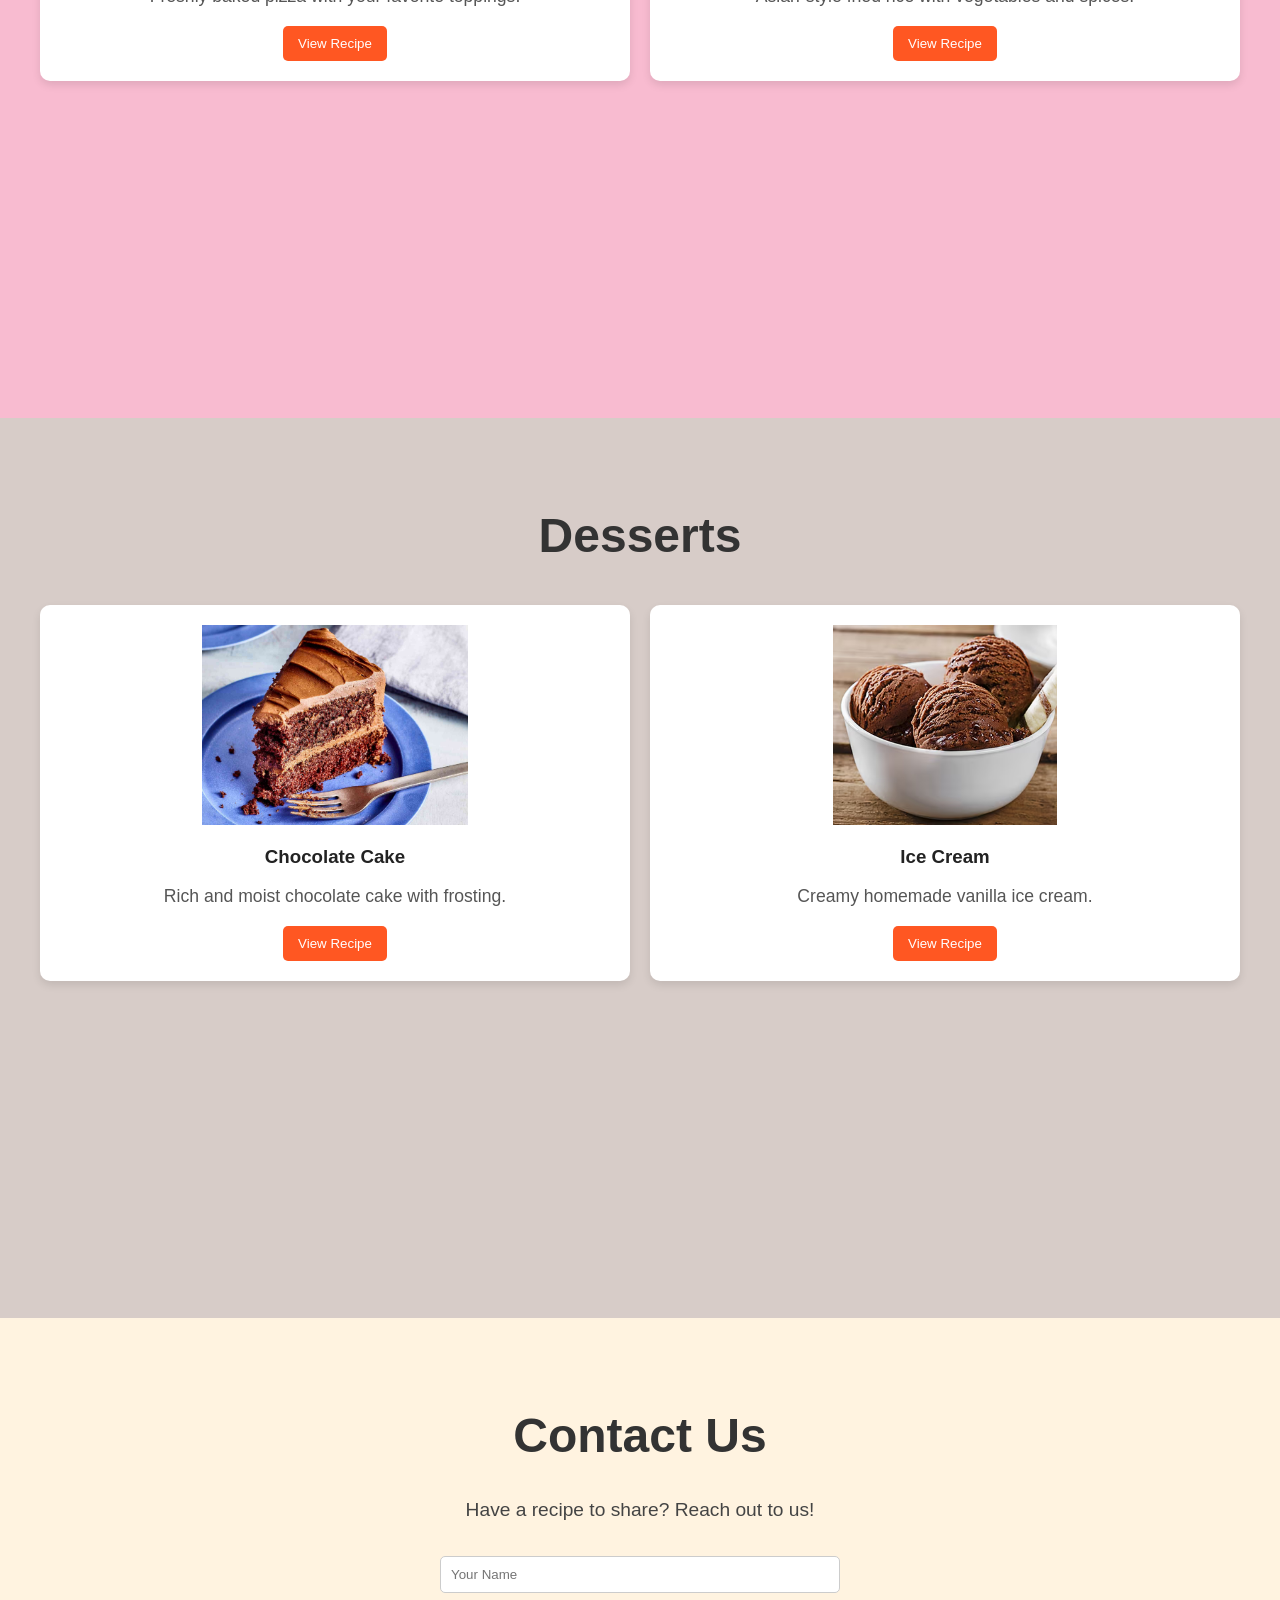
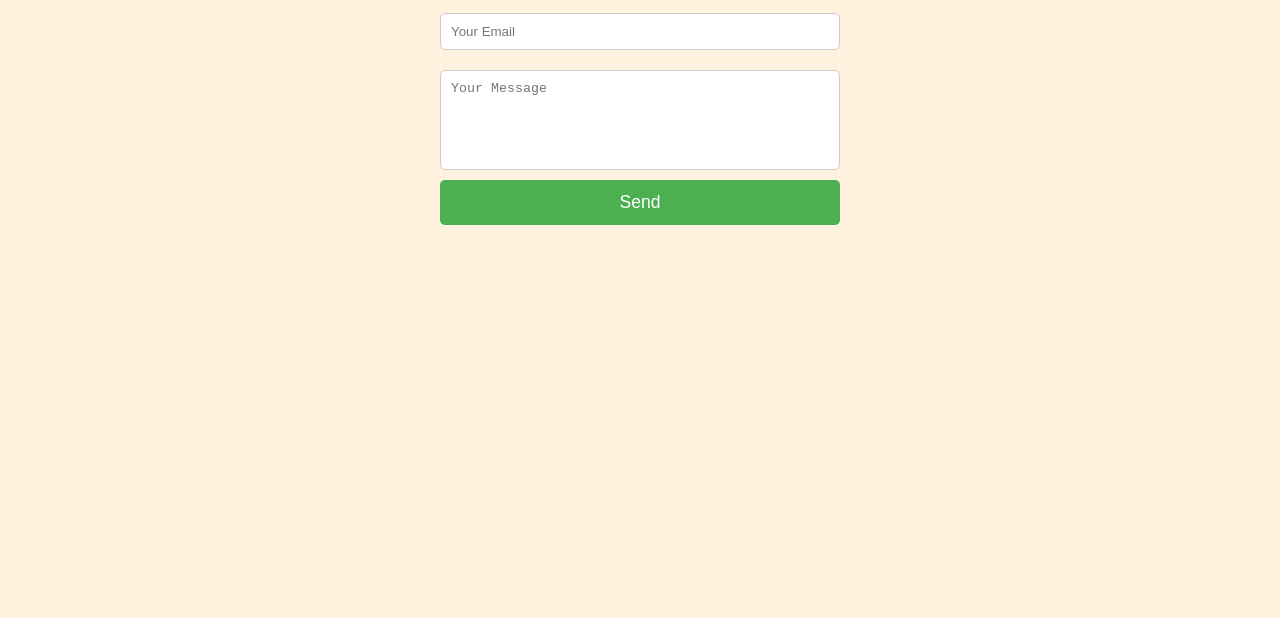
==== commit e4875a46: "Update index.html" ====
--- a/index.html
+++ b/index.html
@@ -45,13 +45,13 @@
     <h1>Lunch Recipes</h1>
     <div class="recipe-grid">
       <div class="recipe-card">
-        <img src="images/sandwich.jpg" alt="sandwich">
+        <img src="sandwich.jpg" alt="sandwich">
         <h3>Grilled Sandwich</h3>
         <p>Golden grilled sandwich with cheese and veggies.</p>
         <button>View Recipe</button>
       </div>
       <div class="recipe-card">
-        <img src="images/pasta.jpg" alt="pasta">
+        <img src="pasta.jpg" alt="pasta">
         <h3>Pasta</h3>
         <p>Creamy Alfredo pasta with fresh herbs.</p>
         <button>View Recipe</button>
@@ -63,13 +63,13 @@
     <h1>Dinner Recipes</h1>
     <div class="recipe-grid">
       <div class="recipe-card">
-        <img src="images/pizza.jpg" alt="pizza">
+        <img src="pizza.jpg" alt="pizza">
         <h3>Pizza</h3>
         <p>Freshly baked pizza with your favorite toppings.</p>
         <button>View Recipe</button>
       </div>
       <div class="recipe-card">
-        <img src="images/fried rice.jpg" alt="fried rice">
+        <img src="fried rice.jpg" alt="fried rice">
         <h3>Fried Rice</h3>
         <p>Asian-style fried rice with vegetables and spices.</p>
         <button>View Recipe</button>
@@ -81,13 +81,13 @@
     <h1>Desserts</h1>
     <div class="recipe-grid">
       <div class="recipe-card">
-         <img src="images/chocolate cake.jpg" alt="chocolate cake">
+         <img src="chocolate cake.jpg" alt="chocolate cake">
         <h3>Chocolate Cake</h3>
         <p>Rich and moist chocolate cake with frosting.</p>
         <button>View Recipe</button>
       </div>
       <div class="recipe-card">
-         <img src="images/ice cream.jpg" alt="ice cream">
+         <img src="ice cream.jpg" alt="ice cream">
         <h3>Ice Cream</h3>
         <p>Creamy homemade vanilla ice cream.</p>
         <button>View Recipe</button>
@@ -119,3 +119,4 @@
 
 
 
+
